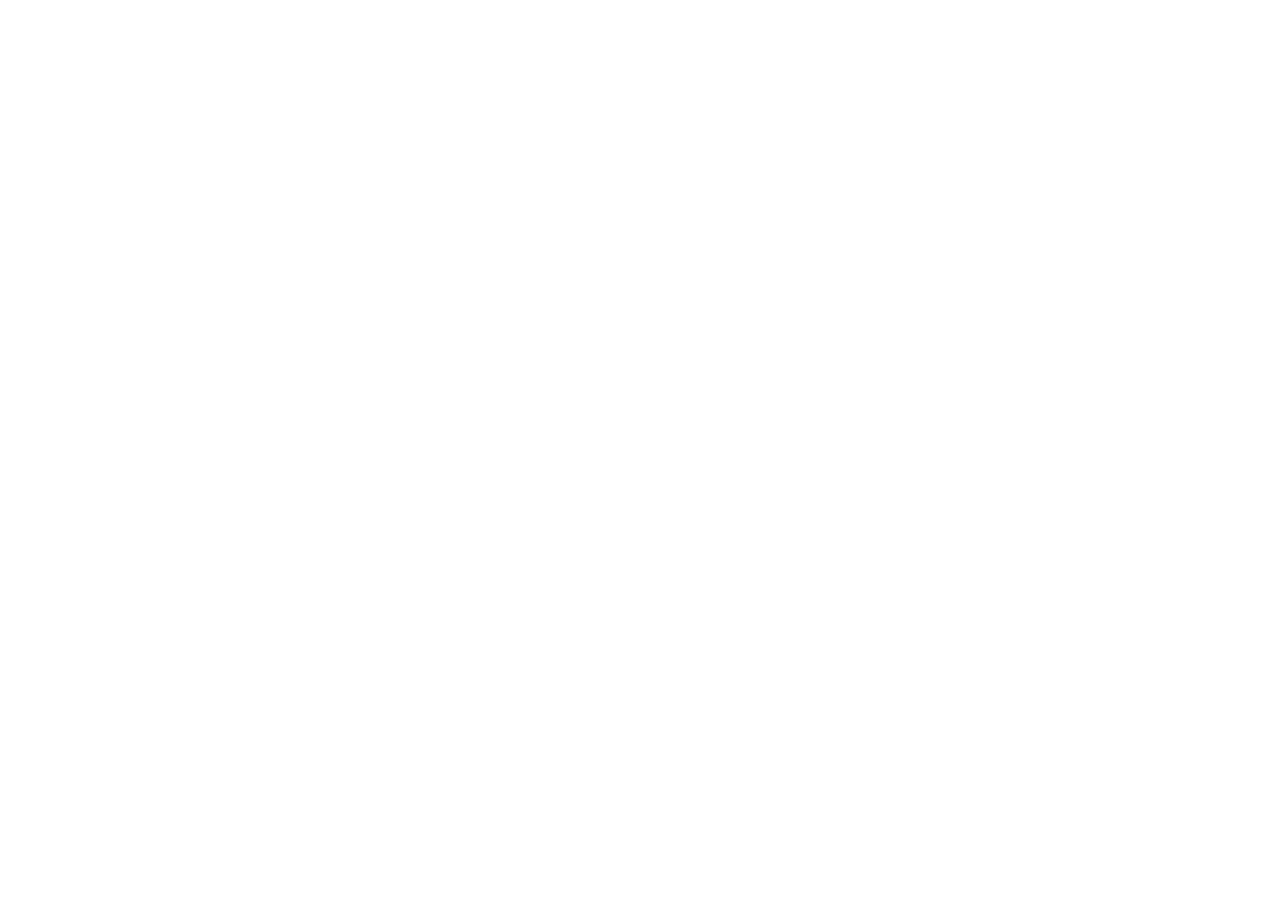
==== html-css/index.html @ b772c677 "Added HTML text" ====
<!DOCTYPE html>
<html lang="en">
<head>
    <meta charset="UTF-8">
    <meta name="viewport" content="width=device-width, initial-scale=1.0">
    <link rel="stylesheet" href="">
    <title>Document</title>

</head>
<body>

</body>
</html>
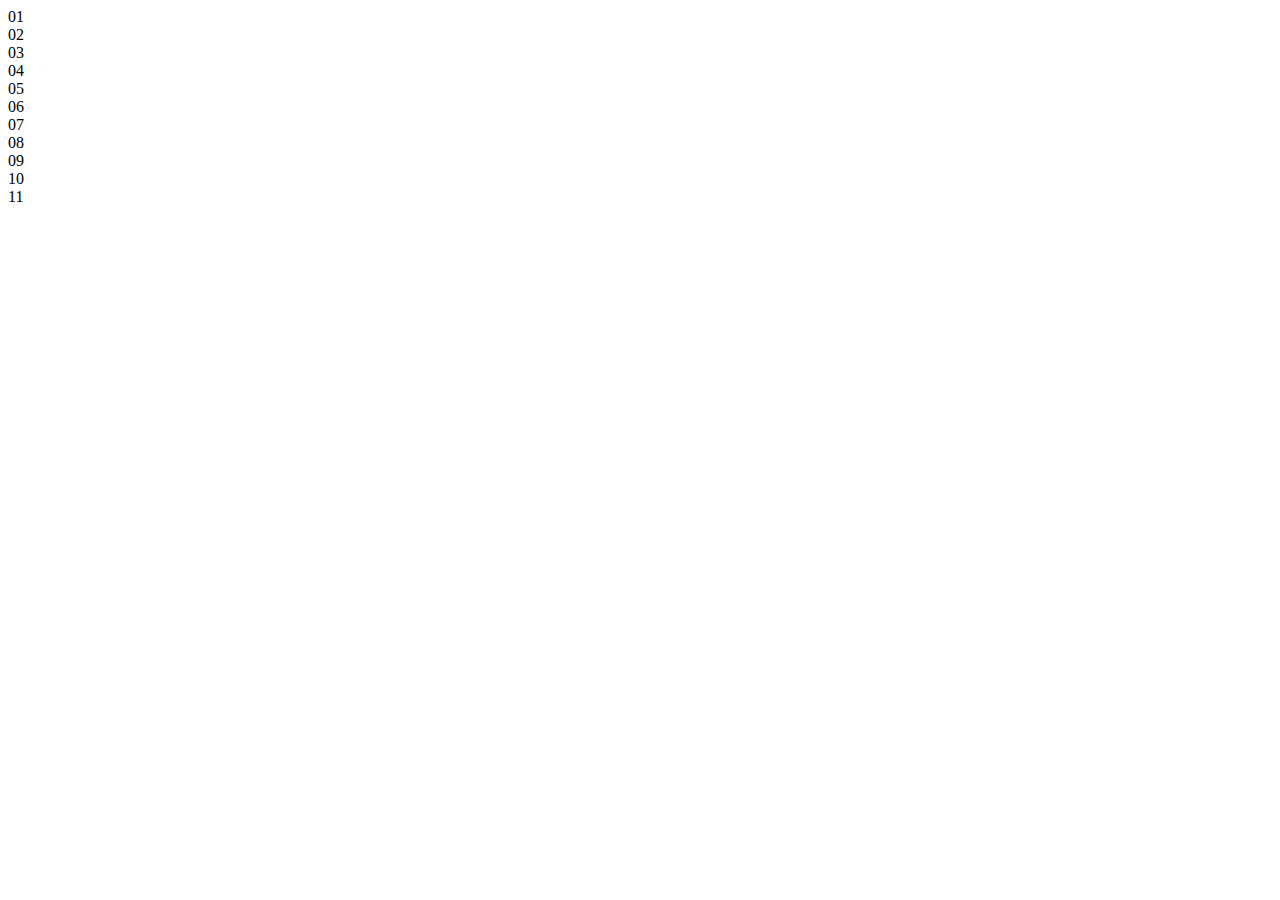
==== commit 38060682: "added HTML text" ====
--- a/html-css/index.html
+++ b/html-css/index.html
@@ -2,12 +2,25 @@
 <html lang="en">
 <head>
     <meta charset="UTF-8">
+    <meta http-equiv="X-UA-Compatible" content="IE=edge">
     <meta name="viewport" content="width=device-width, initial-scale=1.0">
-    <link rel="stylesheet" href="">
     <title>Document</title>
-
+    <link rel="stylesheet" href="./style.css">
 </head>
 <body>
-
+    <div class="container">
+        <div class="item">01</div>
+        <div class="item">02</div>
+        <div class="item">03</div>
+        <div class="item">04</div>
+        <div class="item">05</div>
+        <div class="item">06</div>
+        <div class="item">07</div>
+        <div class="item">08</div>
+        <div class="item">09</div>
+        <div class="item">10</div>
+        <div class="item">11</div>
+    </div>
+    <script src="./script.js"></script>
 </body>
 </html>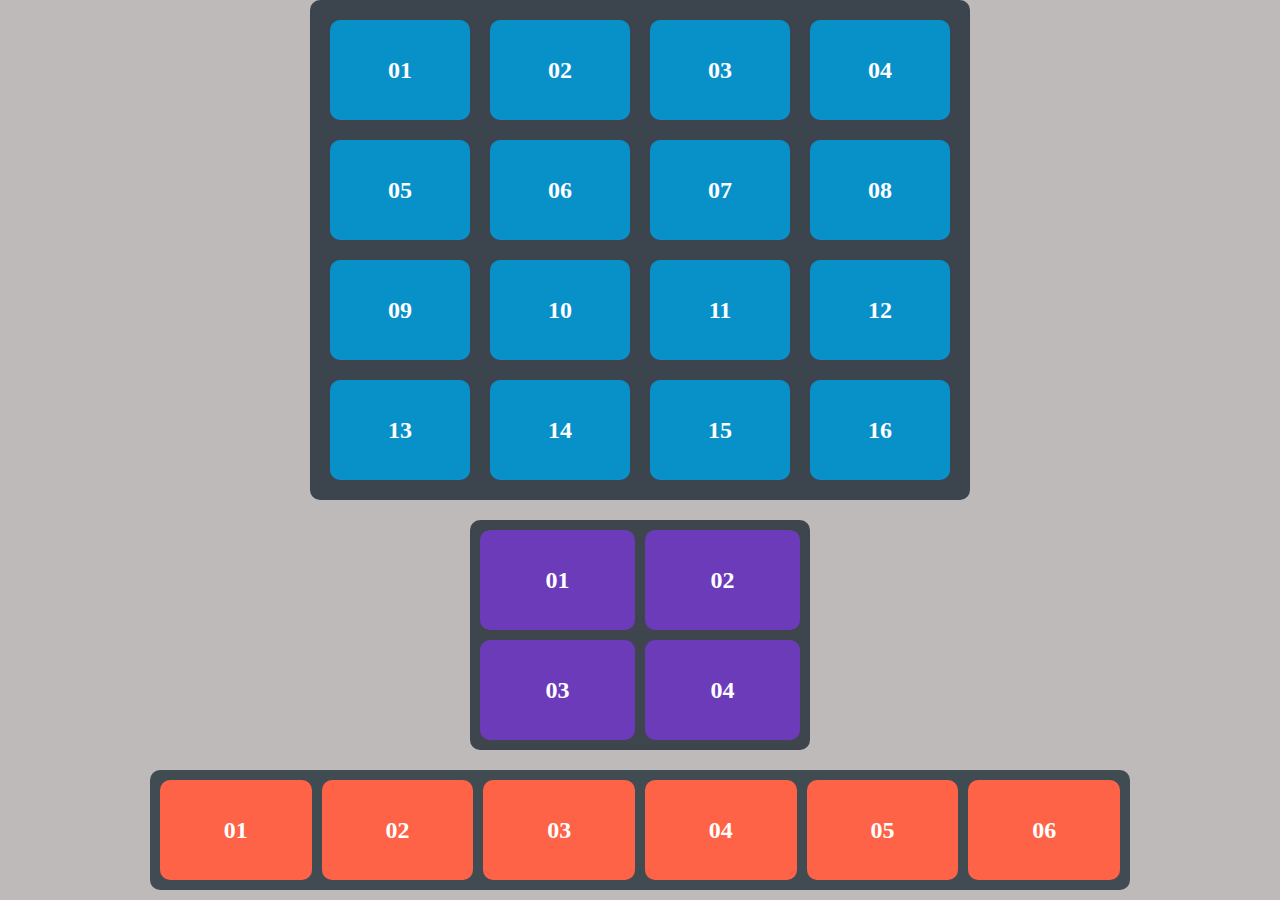
==== commit a03567ca: "Some modifications" ====
--- a/html-css/index.html
+++ b/html-css/index.html
@@ -4,23 +4,41 @@
     <meta charset="UTF-8">
     <meta http-equiv="X-UA-Compatible" content="IE=edge">
     <meta name="viewport" content="width=device-width, initial-scale=1.0">
-    <title>Document</title>
-    <link rel="stylesheet" href="./style.css">
+    <title>Grid layout</title>
+    <link rel="stylesheet" href="./style1.css">
 </head>
 <body>
-    <div class="container">
-        <div class="item">01</div>
-        <div class="item">02</div>
-        <div class="item">03</div>
-        <div class="item">04</div>
-        <div class="item">05</div>
-        <div class="item">06</div>
-        <div class="item">07</div>
-        <div class="item">08</div>
-        <div class="item">09</div>
-        <div class="item">10</div>
-        <div class="item">11</div>
+    <div class="grid-container1">
+        <div class="item1">01</div>
+        <div class="item1">02</div>
+        <div class="item1">03</div>
+        <div class="item1">04</div>
+        <div class="item1">05</div>
+        <div class="item1">06</div>
+        <div class="item1">07</div>
+        <div class="item1">08</div>
+        <div class="item1">09</div>
+        <div class="item1">10</div>
+        <div class="item1">11</div>
+        <div class="item1">12</div>
+        <div class="item1">13</div>
+        <div class="item1">14</div>
+        <div class="item1">15</div>
+        <div class="item1">16</div>
     </div>
-    <script src="./script.js"></script>
+    <div class="grid-container2">
+        <div class="item2">01</div>
+        <div class="item2">02</div>
+        <div class="item2">03</div>
+        <div class="item2">04</div>
+    </div>
+    <div class="grid-container3">
+        <div class="item3">01</div>
+        <div class="item3">02</div>
+        <div class="item3">03</div>
+        <div class="item3">04</div>
+        <div class="item3">05</div>
+        <div class="item3">06</div>
+    </div>
 </body>
 </html>--- a/html-css/style1.css
+++ b/html-css/style1.css
@@ -0,0 +1,83 @@
+@charset "utf-8";
+
+body {
+    display: flex;
+    justify-content: center;
+    align-items: center;
+    min-width: 100vh;
+    background-color: #bebaba;
+    flex-direction: column;
+    margin: 0;
+}
+
+.grid-container1 {
+    display: flex;
+    flex-wrap: wrap;
+    width: 640px;
+    background-color: rgb(60, 69, 78);
+    padding: 10px;
+    border-radius: 10px;
+    margin-bottom: 20px;
+}
+
+.item1 {
+    flex: 0 0 calc(25% - 20px); /* 各アイテムの幅を25%からマージンを引いた値に設定 */
+    box-sizing: border-box;
+    margin: 10px;
+    background-color: #0890c9;
+    color: white;
+    font-size: 24px;
+    font-weight: bold;
+    display: flex;
+    justify-content: center;
+    align-items: center;
+    border-radius: 10px;
+    height: 100px;
+}
+
+.grid-container2 {
+    display: grid;
+    grid-template-columns: repeat(2, 1fr);
+    grid-template-rows: repeat(2, 1fr);
+    gap: 10px;
+    width: 320px;
+    background-color: rgb(62, 69, 76);
+    padding: 10px;
+    border-radius: 10px;
+}
+
+.item2 {
+    background-color: #6c3bba;
+    color: white;
+    font-size: 24px;
+    font-weight: bold;
+    display: flex;
+    justify-content: center;
+    align-items: center;
+    border-radius: 10px;
+    height: 100px; /* 各アイテムの高さ */
+}
+
+.grid-container3 {
+    display: grid;
+    grid-template-columns: repeat(6, 1fr); /* 横に6つのカラム */
+    gap: 10px;
+    width: 960px;
+    background-color: rgb(64, 75, 82);
+    padding: 10px;
+    border-radius: 10px;
+    margin-top: 20px;
+}
+
+.item3 {
+    background-color: #ff6347;
+    color: white;
+    font-size: 24px;
+    font-weight: bold;
+    display: flex;
+    justify-content: center;
+    align-items: center;
+    border-radius: 10px;
+    height: 100px; /* 各アイテムの高さ */
+
+}